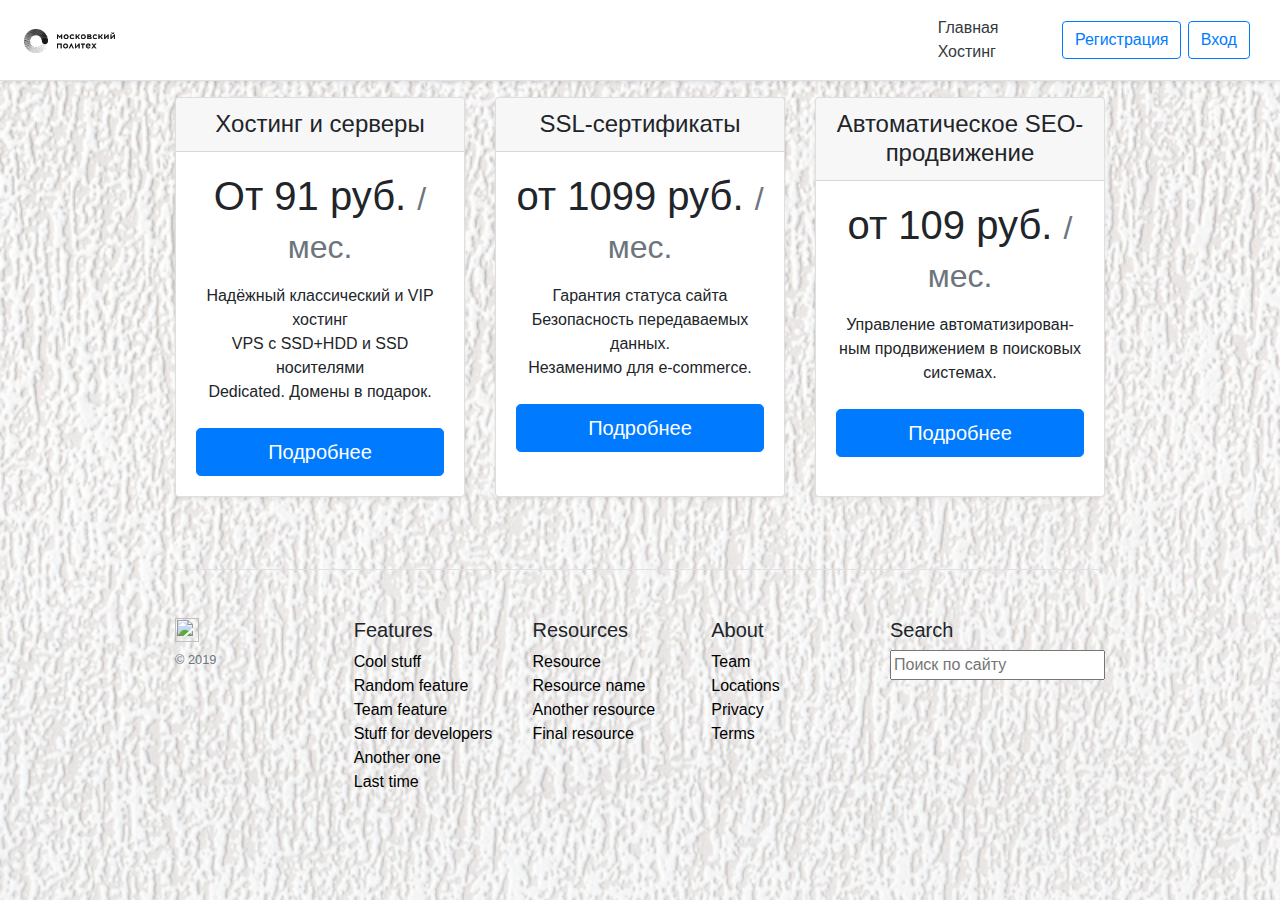
==== hosting.html @ ac1e9fee "Добавлен фон, начат хостинг" ====
<!doctype html>
<html lang="en">
  <head>

    <meta charset="utf-8">
    <meta name="viewport" content="width=device-width, initial-scale=1, shrink-to-fit=no">
    <meta name="description" content="">
    <meta name="author" content="Mark Otto, Jacob Thornton, and Bootstrap contributors">
    <meta name="generator" content="Jekyll v3.8.5">
    <title>Хостинг</title>

    <link rel="canonical" href="https://getbootstrap.com/docs/4.3/examples/cover/">

    <!-- Bootstrap core CSS -->
<link href="/dist/css/bootstrap.min.css" rel="stylesheet" integrity="sha384-ggOyR0iXCbMQv3Xipma34MD+dH/1fQ784/j6cY/iJTQUOhcWr7x9JvoRxT2MZw1T" crossorigin="anonymous">


    <link rel="stylesheet" href="https://stackpath.bootstrapcdn.com/bootstrap/4.1.1/css/bootstrap.min.css" integrity="sha384-WskhaSGFgHYWDcbwN70/dfYBj47jz9qbsMId/iRN3ewGhXQFZCSftd1LZCfmhktB" crossorigin="anonymous">
    <script src="http://ajax.googleapis.com/ajax/libs/jquery/1.10.2/jquery.min.js"></script>

  <script src="https://code.jquery.com/jquery-3.3.1.slim.min.js" integrity="sha384-q8i/X+965DzO0rT7abK41JStQIAqVgRVzpbzo5smXKp4YfRvH+8abtTE1Pi6jizo" crossorigin="anonymous"></script>
  <script src="https://cdnjs.cloudflare.com/ajax/libs/popper.js/1.14.3/umd/popper.min.js" integrity="sha384-ZMP7rVo3mIykV+2+9J3UJ46jBk0WLaUAdn689aCwoqbBJiSnjAK/l8WvCWPIPm49" crossorigin="anonymous"></script>
  <script src="https://stackpath.bootstrapcdn.com/bootstrap/4.1.1/js/bootstrap.min.js" integrity="sha384-smHYKdLADwkXOn1EmN1qk/HfnUcbVRZyYmZ4qpPea6sjB/pTJ0euyQp0Mk8ck+5T" crossorigin="anonymous"></script>
    <!-- Custom styles for this template -->
    <link href="css.css" rel="stylesheet">    
    <style>
  body { background: url(images/фон.jpg) ;
      -moz-background-size: 100%; /* Firefox 3.6+ */
    -webkit-background-size: 100%; /* Safari 3.1+ и Chrome 4.0+ */
    -o-background-size: 100%; /* Opera 9.6+ */
    background-size: 100%; /* Современные браузеры */ }
</style>
  </head>
  <body>
    <div class="d-flex flex-column flex-md-row align-items-center p-3 px-md-4 mb-3 bg-white border-bottom shadow-sm">
  <h5 class="my-0 mr-md-auto font-weight-normal"><img class="logo" src="images/mosp.jpg"></h5>
  <nav class="my-2 my-md-0 mr-md-3">
    <a class="p-2 text-dark" href="index.html">Главная</a>
    <a class="p-2 text-dark" href="hosting.html">Хостинг</a>
  </nav>
  <a class="btn btn-outline-primary" href="#">Регистрация</a>
  <a class="btn btn-outline-primary" href="#">Вход</a>
</div>
  <div class="container">
  <div class="card-deck mb-3 text-center">
    <div class="card mb-4 shadow-sm">
      <div class="card-header">
        <h4 class="my-0 font-weight-normal">Хостинг и серверы</h4>
      </div>
      <div class="card-body">
        <h1 class="card-title pricing-card-title">От 91 руб. <small class="text-muted">/ мес.</small></h1>
        <ul class="list-unstyled mt-3 mb-4">
          <li>Надёжный классический и VIP хостинг</li>
          <li> VPS с SSD+HDD и SSD носителями</li>
          <li> Dedicated. Домены в подарок.</li>
        </ul>
        <button type="button" class="btn btn-lg btn-block btn-primary">Подробнее</button>
      </div>
    </div>
    <div class="card mb-4 shadow-sm">
      <div class="card-header">
        <h4 class="my-0 font-weight-normal">SSL-сертификаты</h4>
      </div>
      <div class="card-body">
        <h1 class="card-title pricing-card-title">от 1099 руб. <small class="text-muted">/ мес.</small></h1>
        <ul class="list-unstyled mt-3 mb-4">
          <li>Гарантия статуса сайта </li>
          <li>Безопасность передаваемых данных.</li>
          <li> Незаменимо для e-commerce.</li>
        </ul>
        <button type="button" class="btn btn-lg btn-block btn-primary">Подробнее</button>
      </div>
    </div>
    <div class="card mb-4 shadow-sm">
      <div class="card-header">
        <h4 class="my-0 font-weight-normal">Автоматическое SEO-продвижение</h4>
      </div>
      <div class="card-body">
        <h1 class="card-title pricing-card-title">от 109 руб. <small class="text-muted">/ мес.</small></h1>
        <ul class="list-unstyled mt-3 mb-4">
          <p>Управление ав­то­ма­ти­зи­ро­ван­ным про­дви­же­ни­ем в поисковых системах.</p>
        </ul>
        <button type="button" class="btn btn-lg btn-block btn-primary">Подробнее</button>
      </div>
    </div>
  </div>

  <footer class="pt-4 my-md-5 pt-md-5 border-top">
    <div class="row">
      <div class="col-12 col-md">
        <img class="mb-2" src="/docs/4.3/assets/brand/bootstrap-solid.svg" alt="" width="24" height="24">
        <small class="d-block mb-3 text-muted">© 2019</small>
      </div>
      <div class="col-6 col-md style="color: white;">
        <h5>Features</h5>
        <ul class="list-unstyled text-small">
<li><a class="tt" href="#"" >Cool stuff</a></li>
          <li><a class="tt" href="#">Random feature</a></li>
          <li><a class="tt" href="#">Team feature</a></li>
          <li><a class="tt" href="#">Stuff for developers</a></li>
          <li><a class="tt" href="#">Another one</a></li>
          <li><a class="tt" href="#">Last time</a></li>
        </ul>
      </div>
      <div class="col-6 col-md">
        <h5>Resources</h5>
        <ul class="list-unstyled text-small">
          <li><a class="tt" href="#">Resource</a></li>
          <li><a class="tt" href="#">Resource name</a></li>
          <li><a class="tt" href="#">Another resource</a></li>
          <li><a class="tt" href="#">Final resource</a></li>
        </ul>
      </div>
      <div class="col-6 col-md">
        <h5>About</h5>
        <ul class="list-unstyled text-small">
          <li><a class="tt" href="#">Team</a></li>
          <li><a class="tt" href="#">Locations</a></li>
          <li><a class="tt" href="#">Privacy</a></li>
          <li><a class="tt" href="#">Terms</a></li>
        </ul>
      </div>
       <div class="col-6 col-md">
        <h5>Search</h5>
        <div class="b-footer__layout-column">
            
                <form method="get" action="/search" class="b-form-compact b-footer-search no-csrf">
                    <div class="b-footer-search__wrapper">
                        <div class="b-form-compact__inner-wrapper l-flex_direction_row">
                            
                            <div class="b-form-compact__field-placeholder">
                                <input type="text" name="q" class="b-form-compact__query b-footer-search__input" placeholder="Поиск по&nbsp;сайту" aria-label="Поиск по&nbsp;сайту">
                            </div>
                        </div>
                    </div>
                </form>
            
            </div>
        </ul>
      </div>
    </div>
  </footer>
</div>
<script src="https://code.jquery.com/jquery-3.3.1.slim.min.js" integrity="sha384-q8i/X+965DzO0rT7abK41JStQIAqVgRVzpbzo5smXKp4YfRvH+8abtTE1Pi6jizo" crossorigin="anonymous"></script>
      <script>window.jQuery || document.write('<script src="/docs/4.3/assets/js/vendor/jquery-slim.min.js"><\/script>')</script><script src="/docs/4.3/dist/js/bootstrap.bundle.min.js" integrity="sha384-xrRywqdh3PHs8keKZN+8zzc5TX0GRTLCcmivcbNJWm2rs5C8PRhcEn3czEjhAO9o" crossorigin="anonymous"></script></body>
</html>
---- css.css ----
.carousel {
  margin-bottom: 4rem;
}
.carousel-caption {
  bottom: 3rem;
  z-index: 10;
}
.carousel-item {
  height: 32rem;
}
.carousel-item > img {
  position: absolute;
  top: 0;
  left: 0;
  min-width: 100%;
  height: 32rem;
}
html {
  font-size: 14px;
}
@media (min-width: 768px) {
  html {
    font-size: 16px;
  }
}
.container {
  max-width: 960px;
}
.pricing-header {
  max-width: 700px;
}
.card-deck .card {
  min-width: 220px;
}
.logo {
  width:10%;
   height:10%;
}
.btn-outline-primary{
  margin-right: 0.5%;
}
a{
  color: black;
}
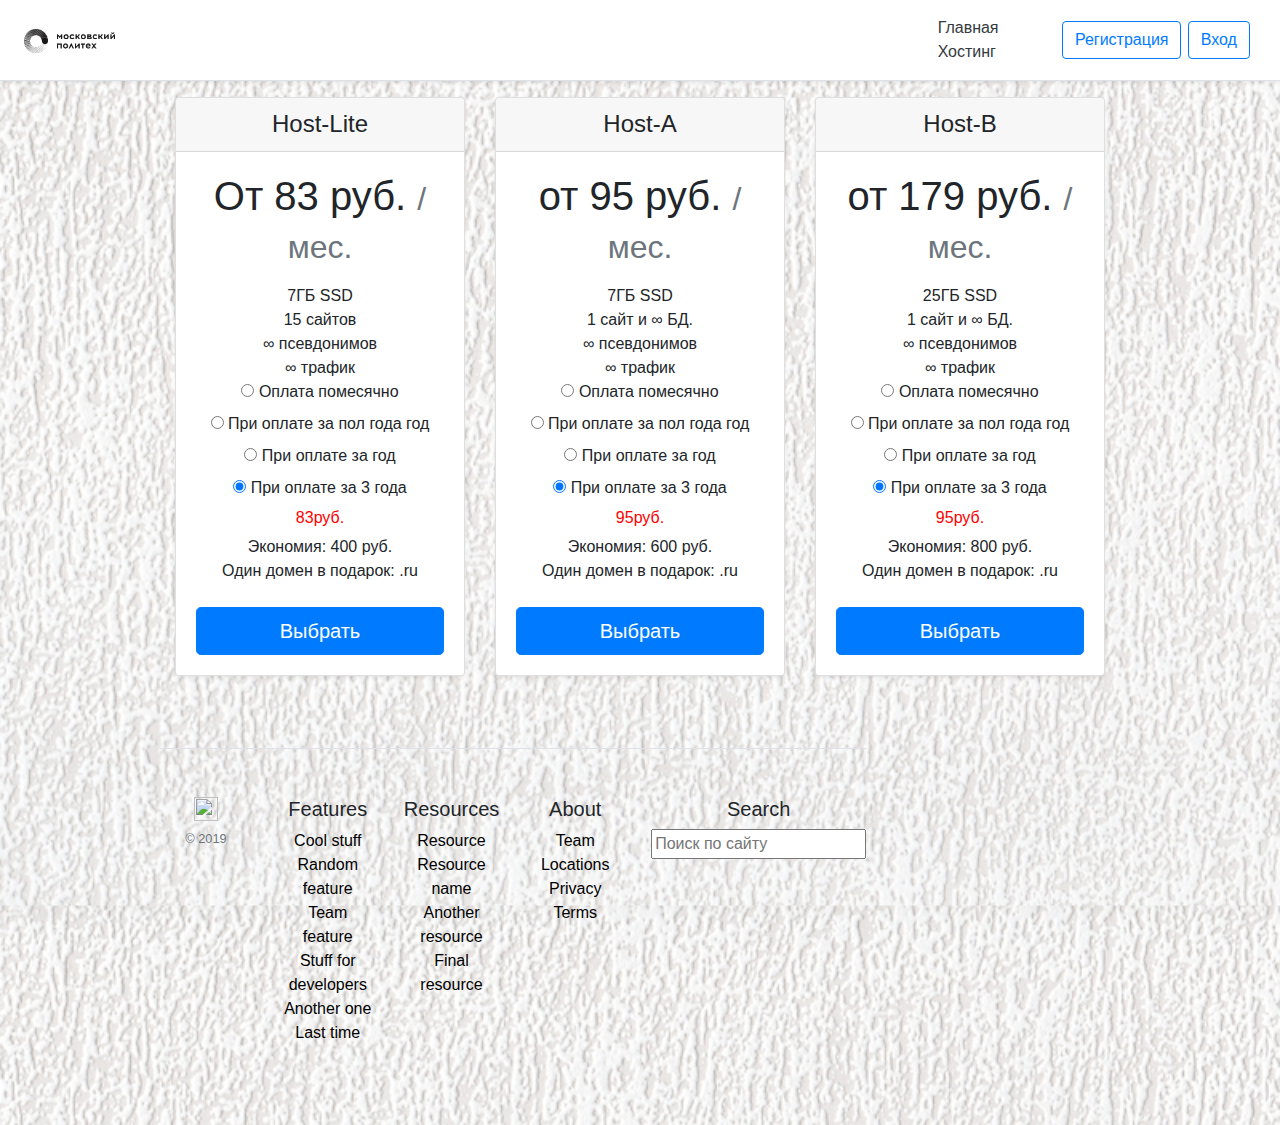
==== commit 6214fdcf: "Тарифы пошли в бой" ====
--- a/hosting.html
+++ b/hosting.html
@@ -45,46 +45,139 @@
   <div class="card-deck mb-3 text-center">
     <div class="card mb-4 shadow-sm">
       <div class="card-header">
-        <h4 class="my-0 font-weight-normal">Хостинг и серверы</h4>
+        <h4 class="my-0 font-weight-normal">Host-Lite</h4>
       </div>
       <div class="card-body">
-        <h1 class="card-title pricing-card-title">От 91 руб. <small class="text-muted">/ мес.</small></h1>
+        <h1 class="card-title pricing-card-title">От 83 руб. <small class="text-muted">/ мес.</small></h1>
         <ul class="list-unstyled mt-3 mb-4">
-          <li>Надёжный классический и VIP хостинг</li>
-          <li> VPS с SSD+HDD и SSD носителями</li>
-          <li> Dedicated. Домены в подарок.</li>
-        </ul>
-        <button type="button" class="btn btn-lg btn-block btn-primary">Подробнее</button>
+          <li>7ГБ SSD </li>
+          <li> 15 сайтов</li>
+          <li> ∞ псевдонимов</li>
+          <li> ∞ трафик</li>
+      <input type="radio" name="period[Line]" value="m" onchange="changePeriod1()" id="period_m_year1">
+      <label for="period_m_year1" onclick="changePeriod1()">Оплата помесячно</label><br>
+      <input type="radio" name="period[Line]" value="py" onchange="changePeriod1()" id="period_py_year1" checked>
+      <label for="period_py_year1" onclick="changePeriod1()">При оплате за пол года год</label><br>
+      <input type="radio" name="period[Line]" value="y" onchange="changePeriod1()" id="period_y_year1" checked>
+      <label for="period_y_year1" onclick="changePeriod1()">При оплате за год</label><br>
+      <input type="radio" name="period[Line]" value="ty" onchange="changePeriod1()" id="period_ty_year1" checked>
+      <label for="period_ty_year1" onclick="changePeriod1()">При оплате за 3 года</label>
+      <h6 id="1" class="price">83руб.</h6>
+      <p id="11" class="adv2">Экономия: 400 руб.<br>Один домен в подарок: .ru</p>
+        </ul>
+          <button type="button" class="btn btn-lg btn-block btn-primary">Выбрать</button>
       </div>
     </div>
     <div class="card mb-4 shadow-sm">
       <div class="card-header">
-        <h4 class="my-0 font-weight-normal">SSL-сертификаты</h4>
+        <h4 class="my-0 font-weight-normal">Host-A</h4>
       </div>
       <div class="card-body">
-        <h1 class="card-title pricing-card-title">от 1099 руб. <small class="text-muted">/ мес.</small></h1>
+        <h1 class="card-title pricing-card-title">от 95 руб. <small class="text-muted">/ мес.</small></h1>
         <ul class="list-unstyled mt-3 mb-4">
-          <li>Гарантия статуса сайта </li>
-          <li>Безопасность передаваемых данных.</li>
-          <li> Незаменимо для e-commerce.</li>
-        </ul>
-        <button type="button" class="btn btn-lg btn-block btn-primary">Подробнее</button>
+          <li>7ГБ SSD  </li>
+          <li>1 сайт и ∞ БД.</li>
+          <li> ∞ псевдонимов</li>
+          <li> ∞ трафик</li>
+      <input type="radio" name="period[Host-A]" value="m" onchange="changePeriod2()" id="period_m_year2">
+      <label for="period_m_year2" onclick="changePeriod2()">Оплата помесячно</label><br>
+      <input type="radio" name="period[Host-A]" value="py" onchange="changePeriod2()" id="period_py_year2" checked>
+      <label for="period_py_year2" onclick="changePeriod2()">При оплате за пол года год</label><br>
+      <input type="radio" name="period[Host-A]" value="y" onchange="changePeriod2()" id="period_y_year2" checked>
+      <label for="period_y_year2" onclick="changePeriod2()">При оплате за год</label><br>
+      <input type="radio" name="period[Host-A]" value="ty" onchange="changePeriod2()" id="period_ty_year2" checked>
+      <label for="period_ty_year2" onclick="changePeriod2()">При оплате за 3 года</label>
+      <h6 id="2" class="price">95руб.</h6>
+      <p id="22" class="adv2">Экономия: 600 руб.<br>Один домен в подарок: .ru</p>
+        </ul>
+        <button type="button" class="btn btn-lg btn-block btn-primary">Выбрать</button>
       </div>
     </div>
     <div class="card mb-4 shadow-sm">
       <div class="card-header">
-        <h4 class="my-0 font-weight-normal">Автоматическое SEO-продвижение</h4>
+        <h4 class="my-0 font-weight-normal">Host-B</h4>
       </div>
       <div class="card-body">
-        <h1 class="card-title pricing-card-title">от 109 руб. <small class="text-muted">/ мес.</small></h1>
+        <h1 class="card-title pricing-card-title">от 179 руб. <small class="text-muted">/ мес.</small></h1>
         <ul class="list-unstyled mt-3 mb-4">
-          <p>Управление ав­то­ма­ти­зи­ро­ван­ным про­дви­же­ни­ем в поисковых системах.</p>
-        </ul>
-        <button type="button" class="btn btn-lg btn-block btn-primary">Подробнее</button>
-      </div>
-    </div>
-  </div>
-
+          <li>25ГБ SSD  </li>
+          <li>1 сайт и ∞ БД.</li>
+          <li> ∞ псевдонимов</li>
+          <li> ∞ трафик</li>
+      <input type="radio" name="period[Host-B]]" value="m" onchange="changePeriod3()" id="period_m_year3">
+      <label for="period_m_year3" onclick="changePeriod3()">Оплата помесячно</label><br>
+      <input type="radio" name="period[Host-B]" value="py" onchange="changePeriod3()" id="period_py_year3" checked>
+      <label for="period_py_year3" onclick="changePeriod3()">При оплате за пол года год</label><br>
+      <input type="radio" name="period[Host-B]" value="y" onchange="changePeriod3()" id="period_y_year3" checked>
+      <label for="period_y_year3" onclick="changePeriod3()">При оплате за год</label><br>
+      <input type="radio" name="period[Host-B]" value="ty" onchange="changePeriod3()" id="period_ty_year3" checked>
+      <label for="period_ty_year3" onclick="changePeriod3()">При оплате за 3 года</label>
+      <h6 id="3" class="price">95руб.</h6>
+      <p id="33" class="adv2">Экономия: 800 руб.<br>Один домен в подарок: .ru</p>
+        </ul>
+        <button type="button" class="btn btn-lg btn-block btn-primary">Выбрать</button>
+      </div>
+    </div>
+<script type="text/javascript">
+  function changePeriod1(){
+    if(document.getElementById('period_m_year1').checked==true){
+      document.getElementById('1').innerHTML='83руб/мес.';
+      document.getElementById('11').style.display='none';
+    } 
+    if (document.getElementById('period_py_year1').checked==true) {
+      document.getElementById('1').innerHTML='75руб/мес.';
+      document.getElementById('11').style.display='none';
+    }
+        if (document.getElementById('period_y_year1').checked==true) {
+      document.getElementById('1').innerHTML='73руб/мес.';
+      document.getElementById('11').style.display='block';
+    }
+        if (document.getElementById('period_ty_year1').checked==true) {
+      document.getElementById('1').innerHTML='69руб/мес.';
+      document.getElementById('11').style.display='block';
+    } 
+  }
+   /* Второй блок */
+   function changePeriod2(){
+
+       if(document.getElementById('period_m_year2').checked==true){
+      document.getElementById('2').innerHTML='95руб/мес.';
+      document.getElementById('22').style.display='none';
+
+    } 
+    if (document.getElementById('period_py_year2').checked==true) {
+      document.getElementById('2').innerHTML='91руб/мес.';
+      document.getElementById('22').style.display='block';
+    }
+        if (document.getElementById('period_y_year2').checked==true) {
+      document.getElementById('2').innerHTML='88руб/мес.';
+      document.getElementById('22').style.display='block';
+    }
+        if (document.getElementById('period_ty_year2').checked==true) {
+      document.getElementById('2').innerHTML='86руб/мес.';
+      document.getElementById('22').style.display='block';
+    }
+  }
+    function changePeriod3(){
+             if(document.getElementById('period_m_year3').checked==true){
+      document.getElementById('3').innerHTML='95руб/мес.';
+      document.getElementById('33').style.display='none';
+
+    } 
+    if (document.getElementById('period_py_year3').checked==true) {
+      document.getElementById('3').innerHTML='91руб/мес.';
+      document.getElementById('33').style.display='block';
+    }
+        if (document.getElementById('period_y_year3').checked==true) {
+      document.getElementById('3').innerHTML='88руб/мес.';
+      document.getElementById('33').style.display='block';
+    }
+        if (document.getElementById('period_ty_year3').checked==true) {
+      document.getElementById('3').innerHTML='86руб/мес.';
+      document.getElementById('33').style.display='block';
+  }
+}
+  </script>
   <footer class="pt-4 my-md-5 pt-md-5 border-top">
     <div class="row">
       <div class="col-12 col-md">
--- a/css.css
+++ b/css.css
@@ -41,4 +41,8 @@
 }
 a{
   color: black;
+}
+
+.price{
+  color:red;
 }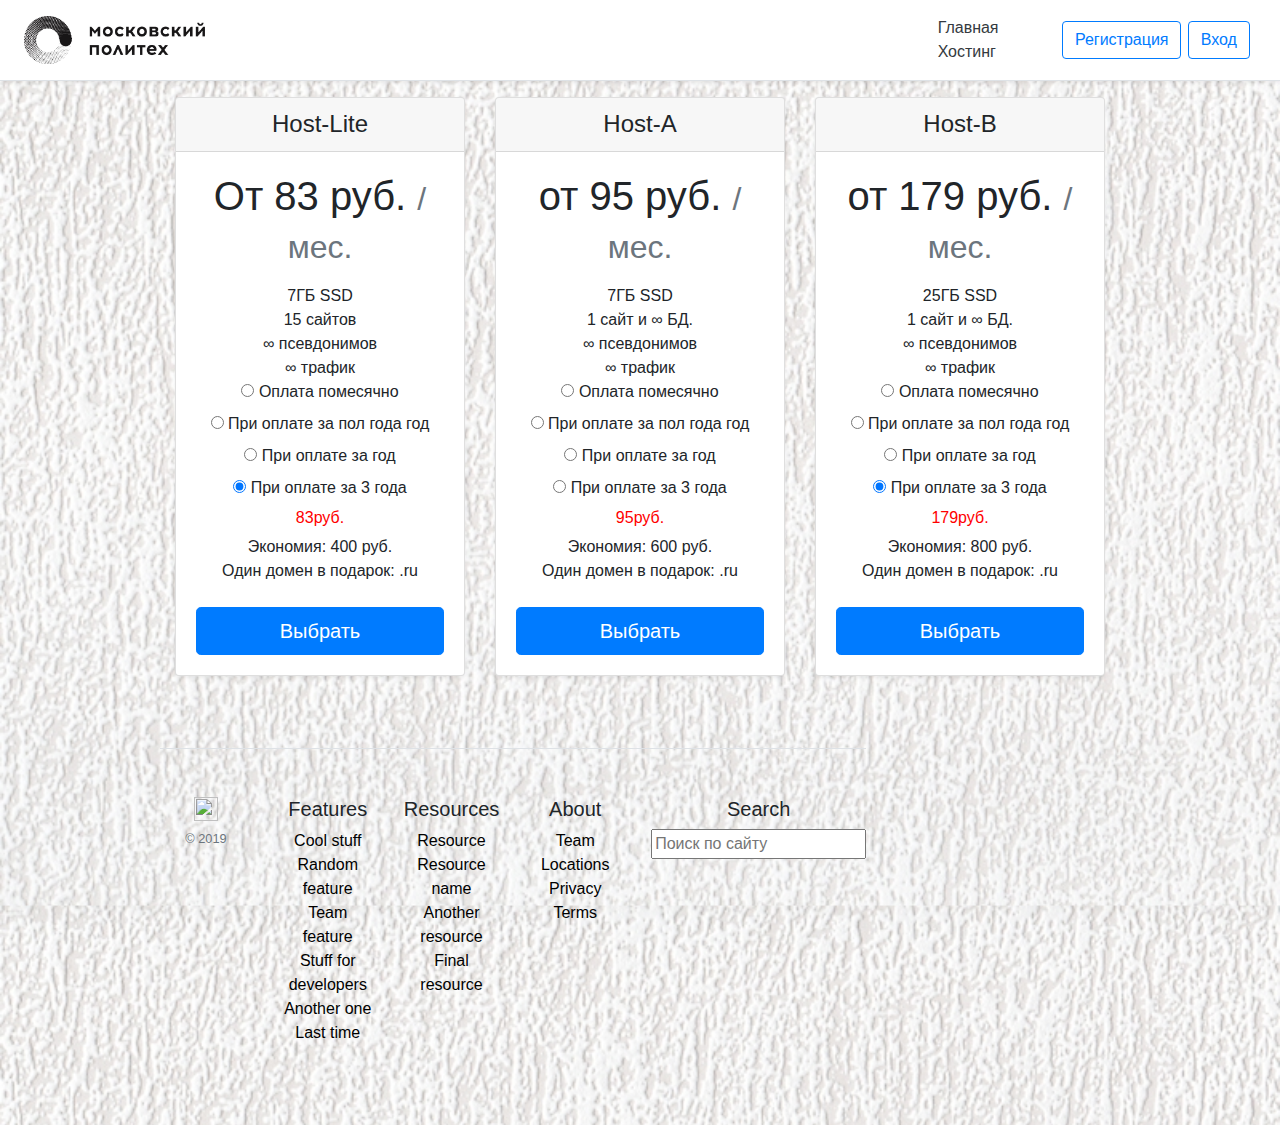
==== commit 6be0b0ec: "Переделал адаптивную вёрстку" ====
--- a/hosting.html
+++ b/hosting.html
@@ -104,15 +104,15 @@
           <li>1 сайт и ∞ БД.</li>
           <li> ∞ псевдонимов</li>
           <li> ∞ трафик</li>
-      <input type="radio" name="period[Host-B]]" value="m" onchange="changePeriod3()" id="period_m_year3">
+ <input type="radio" name="period[Host-A]" value="m" onchange="changePeriod3()" id="period_m_year3">
       <label for="period_m_year3" onclick="changePeriod3()">Оплата помесячно</label><br>
-      <input type="radio" name="period[Host-B]" value="py" onchange="changePeriod3()" id="period_py_year3" checked>
+      <input type="radio" name="period[Host-A]" value="py" onchange="changePeriod3()" id="period_py_year3" checked>
       <label for="period_py_year3" onclick="changePeriod3()">При оплате за пол года год</label><br>
-      <input type="radio" name="period[Host-B]" value="y" onchange="changePeriod3()" id="period_y_year3" checked>
+      <input type="radio" name="period[Host-A]" value="y" onchange="changePeriod3()" id="period_y_year3" checked>
       <label for="period_y_year3" onclick="changePeriod3()">При оплате за год</label><br>
-      <input type="radio" name="period[Host-B]" value="ty" onchange="changePeriod3()" id="period_ty_year3" checked>
+      <input type="radio" name="period[Host-A]" value="ty" onchange="changePeriod3()" id="period_ty_year3" checked>
       <label for="period_ty_year3" onclick="changePeriod3()">При оплате за 3 года</label>
-      <h6 id="3" class="price">95руб.</h6>
+      <h6 id="3" class="price">179руб.</h6>
       <p id="33" class="adv2">Экономия: 800 руб.<br>Один домен в подарок: .ru</p>
         </ul>
         <button type="button" class="btn btn-lg btn-block btn-primary">Выбрать</button>
@@ -137,7 +137,7 @@
       document.getElementById('11').style.display='block';
     } 
   }
-   /* Второй блок */
+   
    function changePeriod2(){
 
        if(document.getElementById('period_m_year2').checked==true){
@@ -159,24 +159,25 @@
     }
   }
     function changePeriod3(){
-             if(document.getElementById('period_m_year3').checked==true){
-      document.getElementById('3').innerHTML='95руб/мес.';
+       if(document.getElementById('period_m_year3').checked==true){
+      document.getElementById('3').innerHTML='179руб/мес.';
       document.getElementById('33').style.display='none';
 
     } 
     if (document.getElementById('period_py_year3').checked==true) {
-      document.getElementById('3').innerHTML='91руб/мес.';
+      document.getElementById('3').innerHTML='170руб/мес.';
       document.getElementById('33').style.display='block';
     }
         if (document.getElementById('period_y_year3').checked==true) {
-      document.getElementById('3').innerHTML='88руб/мес.';
+      document.getElementById('3').innerHTML='160руб/мес.';
       document.getElementById('33').style.display='block';
     }
         if (document.getElementById('period_ty_year3').checked==true) {
-      document.getElementById('3').innerHTML='86руб/мес.';
+      document.getElementById('3').innerHTML='150руб/мес.';
       document.getElementById('33').style.display='block';
+    }
   }
-}
+
   </script>
   <footer class="pt-4 my-md-5 pt-md-5 border-top">
     <div class="row">
--- a/css.css
+++ b/css.css
@@ -1,28 +1,4 @@
-.carousel {
-  margin-bottom: 4rem;
-}
-.carousel-caption {
-  bottom: 3rem;
-  z-index: 10;
-}
-.carousel-item {
-  height: 32rem;
-}
-.carousel-item > img {
-  position: absolute;
-  top: 0;
-  left: 0;
-  min-width: 100%;
-  height: 32rem;
-}
-html {
-  font-size: 14px;
-}
-@media (min-width: 768px) {
-  html {
-    font-size: 16px;
-  }
-}
+
 .container {
   max-width: 960px;
 }
@@ -33,8 +9,8 @@
   min-width: 220px;
 }
 .logo {
-  width:10%;
-   height:10%;
+  width:20%;
+   height:20%;
 }
 .btn-outline-primary{
   margin-right: 0.5%;
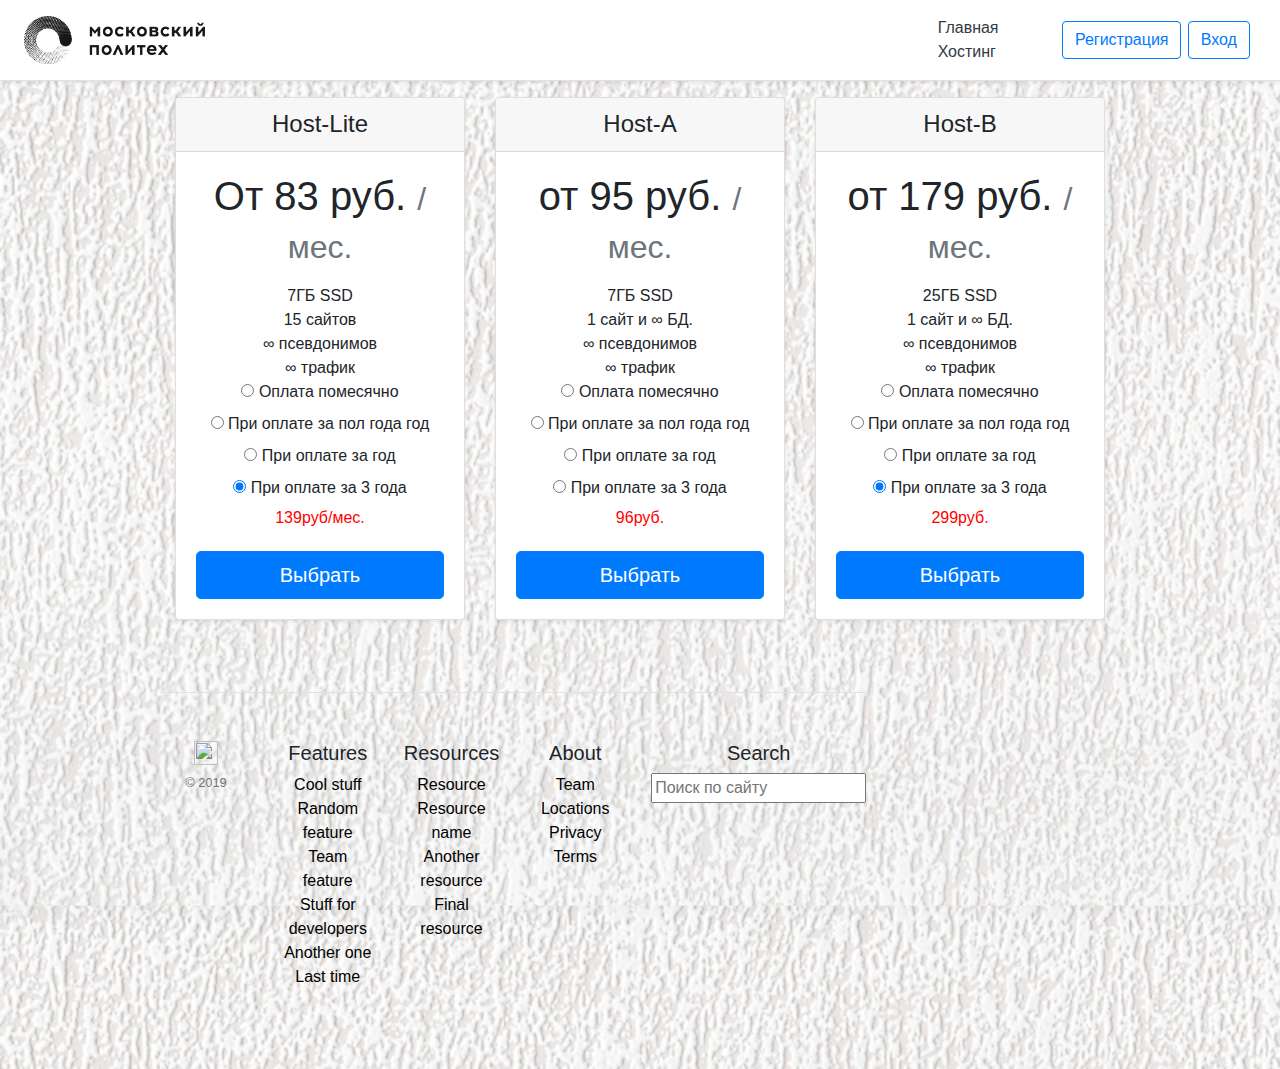
==== commit 9f67e5af: "Доделал скидки" ====
--- a/hosting.html
+++ b/hosting.html
@@ -62,8 +62,10 @@
       <label for="period_y_year1" onclick="changePeriod1()">При оплате за год</label><br>
       <input type="radio" name="period[Line]" value="ty" onchange="changePeriod1()" id="period_ty_year1" checked>
       <label for="period_ty_year1" onclick="changePeriod1()">При оплате за 3 года</label>
-      <h6 id="1" class="price">83руб.</h6>
-      <p id="11" class="adv2">Экономия: 400 руб.<br>Один домен в подарок: .ru</p>
+      <h6 id="1" class="price">139руб/мес.</h6>
+      <p id="11" class="adv2">Экономия: 42 руб.</p>
+      <p id="111" class="adv3">Экономия: 334 руб.<br>Один домен в подарок: .ru, .рф</p>
+      <p id="1111" class="adv4">Экономия: 2002 руб.<br>Четыре домена в подарок: .ru, .рф</p>
         </ul>
           <button type="button" class="btn btn-lg btn-block btn-primary">Выбрать</button>
       </div>
@@ -87,8 +89,10 @@
       <label for="period_y_year2" onclick="changePeriod2()">При оплате за год</label><br>
       <input type="radio" name="period[Host-A]" value="ty" onchange="changePeriod2()" id="period_ty_year2" checked>
       <label for="period_ty_year2" onclick="changePeriod2()">При оплате за 3 года</label>
-      <h6 id="2" class="price">95руб.</h6>
-      <p id="22" class="adv2">Экономия: 600 руб.<br>Один домен в подарок: .ru</p>
+      <h6 id="2" class="price">96руб.</h6>
+      <p id="22" class="adv2">Экономия: 48 руб.</p>
+      <p id="222" class="adv3">Экономия: 382 руб.<br>Один домен в подарок: .ru, .рф</p>
+      <p id="2222" class="adv4">Экономия: 2290 руб.<br>Четыре домена в подарок: .ru, .рф</p>
         </ul>
         <button type="button" class="btn btn-lg btn-block btn-primary">Выбрать</button>
       </div>
@@ -112,8 +116,10 @@
       <label for="period_y_year3" onclick="changePeriod3()">При оплате за год</label><br>
       <input type="radio" name="period[Host-A]" value="ty" onchange="changePeriod3()" id="period_ty_year3" checked>
       <label for="period_ty_year3" onclick="changePeriod3()">При оплате за 3 года</label>
-      <h6 id="3" class="price">179руб.</h6>
-      <p id="33" class="adv2">Экономия: 800 руб.<br>Один домен в подарок: .ru</p>
+      <h6 id="3" class="price">299руб.</h6>
+      <p id="33" class="adv2">Экономия: 90 руб.</p>
+      <p id="333" class="adv3">Экономия: 718 руб.<br>Один домен в подарок: .ru, .рф</p>
+      <p id="3333" class="adv4">Экономия: 4279 руб.<br>Четыре домена в подарок: .ru, .рф</p>
         </ul>
         <button type="button" class="btn btn-lg btn-block btn-primary">Выбрать</button>
       </div>
@@ -121,60 +127,83 @@
 <script type="text/javascript">
   function changePeriod1(){
     if(document.getElementById('period_m_year1').checked==true){
+      document.getElementById('1').innerHTML='139руб/мес.';
+      document.getElementById('11').style.display='none';
+      document.getElementById('111').style.display='none';
+      document.getElementById('1111').style.display='none';
+    } 
+    if (document.getElementById('period_py_year1').checked==true) {
+      document.getElementById('1').innerHTML='132руб/мес.';
+           document.getElementById('11').style.display='block';
+      document.getElementById('111').style.display='none';
+      document.getElementById('1111').style.display='none';
+    }
+        if (document.getElementById('period_y_year1').checked==true) {
+      document.getElementById('1').innerHTML='111руб/мес.';
+            document.getElementById('11').style.display='none';
+      document.getElementById('111').style.display='block';
+      document.getElementById('1111').style.display='none';    }
+        if (document.getElementById('period_ty_year1').checked==true) {
       document.getElementById('1').innerHTML='83руб/мес.';
       document.getElementById('11').style.display='none';
-    } 
-    if (document.getElementById('period_py_year1').checked==true) {
-      document.getElementById('1').innerHTML='75руб/мес.';
-      document.getElementById('11').style.display='none';
-    }
-        if (document.getElementById('period_y_year1').checked==true) {
-      document.getElementById('1').innerHTML='73руб/мес.';
-      document.getElementById('11').style.display='block';
-    }
-        if (document.getElementById('period_ty_year1').checked==true) {
-      document.getElementById('1').innerHTML='69руб/мес.';
-      document.getElementById('11').style.display='block';
+      document.getElementById('111').style.display='none';
+      document.getElementById('1111').style.display='block';
     } 
   }
    
    function changePeriod2(){
 
        if(document.getElementById('period_m_year2').checked==true){
-      document.getElementById('2').innerHTML='95руб/мес.';
+      document.getElementById('2').innerHTML='159руб/мес.';
       document.getElementById('22').style.display='none';
+      document.getElementById('222').style.display='none';
+      document.getElementById('2222').style.display='none';
 
     } 
     if (document.getElementById('period_py_year2').checked==true) {
-      document.getElementById('2').innerHTML='91руб/мес.';
+      document.getElementById('2').innerHTML='151руб/мес.';
       document.getElementById('22').style.display='block';
+      document.getElementById('222').style.display='none';
+      document.getElementById('2222').style.display='none';
     }
         if (document.getElementById('period_y_year2').checked==true) {
-      document.getElementById('2').innerHTML='88руб/мес.';
-      document.getElementById('22').style.display='block';
+      document.getElementById('2').innerHTML='128руб/мес.';
+      document.getElementById('22').style.display='none';
+      document.getElementById('222').style.display='block';
+      document.getElementById('2222').style.display='none';
     }
         if (document.getElementById('period_ty_year2').checked==true) {
-      document.getElementById('2').innerHTML='86руб/мес.';
-      document.getElementById('22').style.display='block';
+      document.getElementById('2').innerHTML='96руб/мес.';
+      document.getElementById('22').style.display='none';
+      document.getElementById('222').style.display='none';
+      document.getElementById('2222').style.display='block';
     }
   }
     function changePeriod3(){
        if(document.getElementById('period_m_year3').checked==true){
-      document.getElementById('3').innerHTML='179руб/мес.';
+      document.getElementById('3').innerHTML='299руб/мес.';
       document.getElementById('33').style.display='none';
+      document.getElementById('333').style.display='none';
+      document.getElementById('3333').style.display='none';
 
     } 
     if (document.getElementById('period_py_year3').checked==true) {
-      document.getElementById('3').innerHTML='170руб/мес.';
+      document.getElementById('3').innerHTML='284руб/мес.';
       document.getElementById('33').style.display='block';
+      document.getElementById('333').style.display='none';
+      document.getElementById('3333').style.display='none';
     }
         if (document.getElementById('period_y_year3').checked==true) {
-      document.getElementById('3').innerHTML='160руб/мес.';
-      document.getElementById('33').style.display='block';
+      document.getElementById('3').innerHTML='240руб/мес.';
+      document.getElementById('33').style.display='none';
+      document.getElementById('333').style.display='block';
+      document.getElementById('3333').style.display='none';
     }
         if (document.getElementById('period_ty_year3').checked==true) {
-      document.getElementById('3').innerHTML='150руб/мес.';
-      document.getElementById('33').style.display='block';
+      document.getElementById('3').innerHTML='180руб/мес.';
+      document.getElementById('33').style.display='none';
+      document.getElementById('333').style.display='none';
+      document.getElementById('3333').style.display='block';
     }
   }
 
--- a/css.css
+++ b/css.css
@@ -21,4 +21,13 @@
 
 .price{
   color:red;
+}
+.adv2 {
+  display: none;
+}
+.adv3 {
+  display: none;
+}
+.adv4 {
+  display: none;
 }